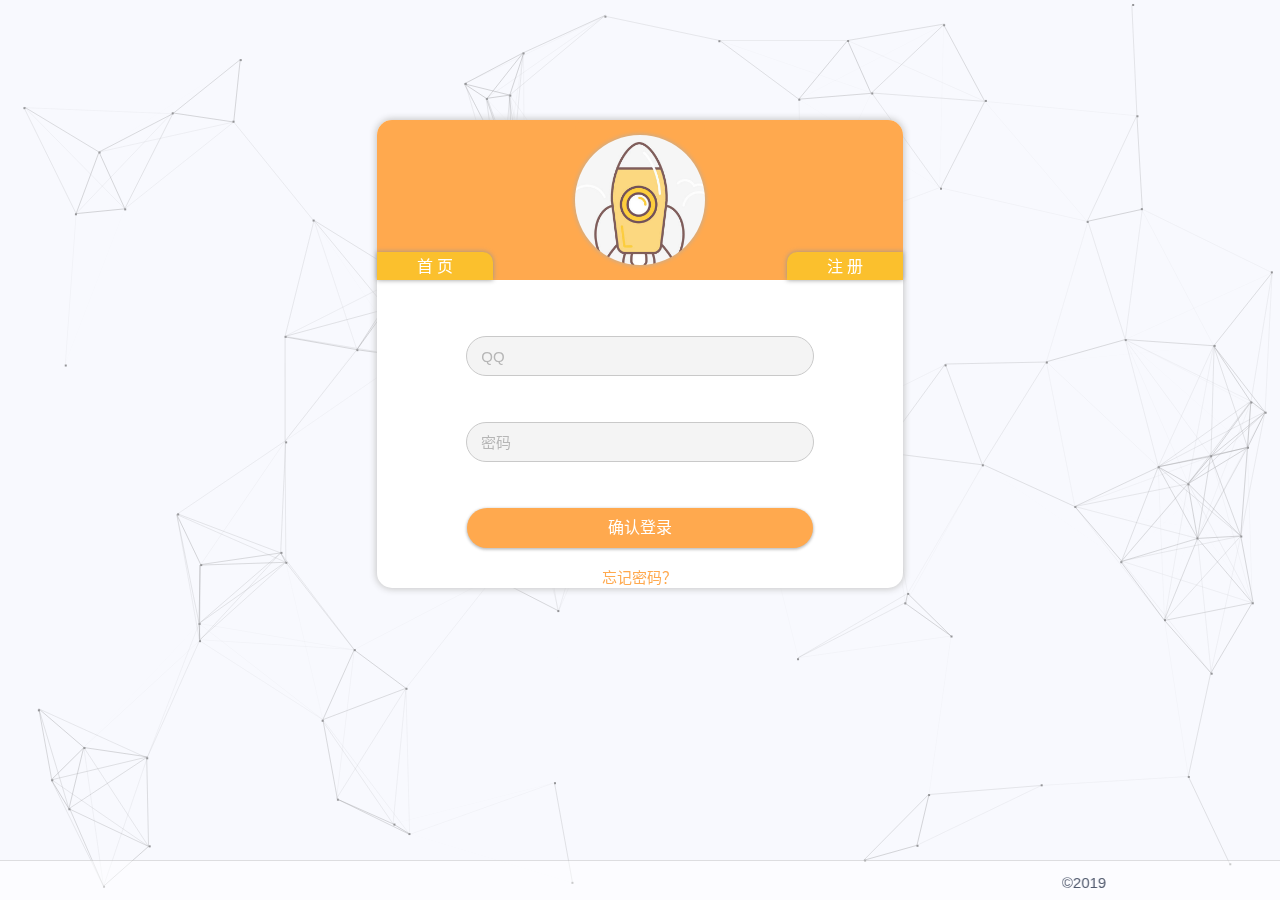
==== resources/html/Login.html @ 6700498d "1.0" ====
<!DOCTYPE html>
<html lang="zh-cn">
<head>
    <meta charset="UTF-8">
    <meta content="IE=edge" http-equiv="X-UA-Compatible">
    <meta content="initial-scale=1.0, maximum-scale=1.0, user-scalable=no, width=device-width" qq="viewport">
    <title>CoCo--登陆</title>
    <!-- css -->
    <link href="../css/base.min.css" rel="stylesheet">
    <link href="../css/project.min.css" rel="stylesheet">
    <link href="../css/auth.css" rel="stylesheet">
    <link href="../css/Material_Icons.css" rel="stylesheet">
</head>
<body class="page-brand">
<div class="authpage">
    <div class="container">
        <form action="javascript:void(0);" method="POST">
            <div class="auth-main auth-row auth-col-one">
                <div class="auth-top auth-row"><a class="boardtop-left" href="../html/index.html">
                    <div>首 页</div>
                </a>
                    <div class="auth-logo"><img src="../images/ic_login.jpg" alt=""></div>
                    <a href="../html/register.html" class="boardtop-right">
                        <div>注 册</div>
                    </a></div>
                <div class="auth-row">
                    <div class="form-group-label auth-row row-login">
                        <label class="floating-label" for="qq">QQ</label>
                        <input class="form-control maxwidth-auth" id="qq" type="text" qq="qq"
                               oninput="value=value.replace(/[^\d]/g,'')">
                    </div>
                </div>
                <div class="auth-row">
                    <div class="form-group-label auth-row row-login">
                        <label class="floating-label" for="passwd">密码</label>
                        <input class="form-control maxwidth-auth" id="passwd" type="password" qq="Password">
                    </div>
                </div>
                <div class="btn-auth auth-row">
                    <button id="login" type="submit" class="btn btn-block btn-brand waves-attach waves-light">确认登录
                    </button>
                </div>
                <div class="auth-help auth-row"><a href="../html/forgetPassword.html">忘记密码？</a></div>
            </div>
        </form>
    </div>
</div>
<div aria-hidden="true" class="modal modal-va-middle fade" id="result" role="dialog" tabindex="-1">
    <div class="modal-dialog modal-xs">
        <div class="modal-content">
            <div class="modal-inner">
                <p class="h5 margin-top-sm text-black-hint" id="msg"></p>
            </div>
            <div class="modal-footer">
                <p class="text-right">
                    <button class="btn btn-flat btn-brand-accent waves-attach" data-dismiss="modal" type="button"
                            id="result_ok">知道了
                    </button>
                </p>
            </div>
        </div>
    </div>
</div>
<footer class="ui-footer">
    <div class="container">
        <marquee>
            &copy;2019 CoCo
        </marquee>
    </div>
</footer>
<canvas id="c_n1"></canvas>
<!-- js -->
<script src="../js/jquery.min.js" type="text/javascript"></script>
<script src="../js/gt.js" type="text/javascript"></script>
<script src="../js/base.min.js" type="text/javascript"></script>
<script src="../js/project.min.js" type="text/javascript"></script>
<script src="../js/canvas-nest.js" type="text/javascript"></script>
<script src="../js/md5.js" type="text/javascript"></script>
<script src="../js/qrcode.min.js" type="text/javascript"></script>
</body>
</html>
<script>
    $(document).ready(function () {
        function login() {

            document.getElementById("login").disabled = true;

            var qq = document.getElementById("qq").value;
            var passwd = document.getElementById("passwd").value;

            if (qq.length === 0) {
                $("#result").modal();
                $("#msg").html("！！！请输入QQ号！！！");
            } else if (qq.length < 5 || qq.length > 11) {
                $("#result").modal();
                $("#msg").html("！！！QQ号长度出错，请检查并重新输入！！！");
            } else {
                if (passwd.length === 0) {
                    $("#result").modal();
                    $("#msg").html("！！！请输入密码！！！");
                } else if (passwd.length < 8 || passwd.length > 16) {
                    $("#result").modal();
                    $("#msg").html("！！！密码长度出错，请检查并重新输入！！！");
                } else {
                    //将密码转换为MD5值
                    var hash = hex_md5(passwd);
                    var json = {
                        "qq": qq,
                        "password": hash
                    };
                    $.ajax({
                        type: "POST",
                        url: "http://127.0.0.1:8080/login",
                        data: JSON.stringify(json),
                        dataType: "json",
                        contentType: 'application/json',
                        success: function (data) {
                            //QQ号密码都正确时loginInfo的值为true
                            if (data.code === 200) {
                                $("#result").modal();
                                $("#msg").html("登陆成功");
                                window.setTimeout(function () {
                                    window.location = "../html/index.html"
                                }, 1200);
//                                 //type为g时，用户类型为管理员
//                                 if (data.type === "g") {
//                                     window.setTimeout("location.href='./userCenter.html'", 1200);
//                                 }
// //								//type为j时，用户类型为经理
//                                 else if (data.type === "j") {
//                                     window.setTimeout("location.href='./userCenter.html'", 1200);
//                                 }
// //								//否则用户类型("u")为普通用户
//                                 else {
//                                     window.setTimeout("location.href='../index.html'", 1200);
//                                 }

                            } else {
                                $("#result").modal();
                                $("#msg").html(data.msg);
                                document.getElementById("login").disabled = false;
                            }
                        },
                        error: function () {
                            alert("error");
                        }
                    });
                }
            }
            document.getElementById("login").disabled = false;
        }

        $("#login").click(function () {
            login();
        });

        $('div.modal').on('shown.bs.modal', function () {
            $("div.gt_slider_knob").hide();
        });

        $('div.modal').on('hidden.bs.modal', function () {
            $("div.gt_slider_knob").show();
        });
    })
</script>
---- resources/css/project.min.css ----
/* å¡ç‰‡å¼å•†åº—æ ·å¼ */

.ui-switch {
	display: flex;
	flex-direction: row-reverse;
}
.ui-switch.node-switch {
	position: absolute;
	right: 2.5em;
	top: 1.5em;
	z-index: 1;
}

.switch-btn {
	width: 50%;
	box-sizing: border-box;
}

.ui-switch a {
	color: #000;
	display: inline-block;
	padding: 0 10px;
}

.ui-switch div.switch-btn:first-of-type a {
	border-radius: 0 15px 15px 0;
}
.ui-switch div.switch-btn:first-of-type a:hover {
	border-radius: 0 5px 5px 0;
	transition-duration: 0.4s;	
}

.ui-switch div.switch-btn:last-of-type a {
	border-radius: 15px 0 0 15px;
}
.ui-switch div.switch-btn:last-of-type a:hover {
	border-radius: 5px 0 0 5px;
	transition-duration: 0.4s;	
}

.ui-switch a:hover {
	color: white;
	background: gray;
}

.ui-switch a i {
	position: relative;
	top: 3px;
}

.ui-switch .card,.ui-switch .card-inner {
	margin: 0;
}

.shop-flex,.label-flex,.shop-drop {
	display: flex;
	justify-content: space-between;
	flex-wrap: wrap;
	opacity: 1;
}

.shop-flex .shop-price::before {
    content: 'Â¥';
    font-size: 1.5rem;
    position: relative;
    bottom: .4rem;
    right: .1rem;
}

.shop-table,.shop-flex {
	opacity: 1;
	display: none;
	/* display:flex;åŽŸæœ¬çš„displayæ–¹å¼ */
	/* display:flex; */
}

.shop-table {
    margin-top: 14px;
    position: relative;
}
.shop-table .card {
    width: 100%;
    margin: 10px 0 0 0;
    padding: 14px 1em;
    border-radius: 10px 10px 0 0;
    cursor: pointer;
    grid-area: main;
}
.shop-table .shop-btn {
    width: 100%;
    margin-top: 0;
    margin-bottom: 0;
    border-radius: 0 0 10px 10px;
    padding: 8px 2em;
    grid-area: button;
}

.shop-drop {
    grid-area: drop;
    background: white;
    box-shadow: 0 0px 0 #e5e5e5, 0 2px 5px rgba(0,0,0,.12), 0 2px 4px rgba(0,0,0,.05);
}

.shop-table .shop-name {
    padding: 0;
    margin: 0;
    font-size: 18px;
    color: #3b5473;
}
.shop-table,.shop-table .card {
    flex-wrap: wrap;
    justify-content: space-between;
}
.shop-table .card-tag {
    margin-right: 8px;
}

.shop-table .card>div {
    display: flex;
    flex-wrap: wrap;
    flex-basis: 80%;
    align-items: center;
}
.shop-table .card>div:last-of-type {
    flex-basis: 10%;
}

.shop-table span {
    font-size: 18px;
    margin: 2px 8px 0 8px;
}

.shop-gridarea {
    display: grid;
    width: 100%;
    position: relative;
    transition: .3s all;
    grid-template-columns: 100%;
    grid-template-rows: auto auto auto;
    grid-template-areas: 
    "main"
    "drop"
    "button"
}
.shop-drop .card-tag {
    flex-basis: 49%;
    margin: 3px 0 3px 0;
    text-align: center;
}
.shop-flex .card {
	width: 24%;
	text-align: center;
	min-height: 380px;
}
.shop-flex .card-main {
    position: relative;
    padding-top: 1.3em;
    display: flex;
    flex-wrap: wrap;
    justify-content: center;
}
.shop-flex .card-main>div {
    flex-basis: 100%;
}

.shop-name,.shop-price {
    padding: .4em 0;
}
.shop-price {
	color: #3b5473;
	font-size: 2.75rem;
}
.shop-price code {
	font-size: 24px;
	background: none;
	font-style: italic;
	color: #ffa100;
}
 
.shop-content>div {
    margin-top: .6em;
    flex-basis: 49%;
}

.shop-table .card i {
    transform: rotate(0deg);
}
.shop-table .card i.arrow-rotate {
    transform: rotate(180deg);
}

.shop-content {
	margin-top: 2em;
    font-size: 13px;
    flex-wrap: wrap;
    align-items: baseline;
}
.shop-content-left {
    text-align: left;
    padding-left: 3.5em;
    color: #3b5473;
    font-size: 1rem;
}
.shop-content-right {
    text-align: center;
    font-size: 1.25rem;
    color: #95aac9;
}
.shop-content span {
    font-size: .8rem;
    color: #3b5473;
    margin-left: .2rem;
}

.shop-cube {
    margin-top: 2em;
}
.shop-name,.shop-tat {
	margin-top: .3em;
    font-size: 1.2rem;
    color: #95aac9;
    font-weight: bolder;
}
.shop-tat {
    margin: 0;
}
.shop-tat span:first-of-type:after {
    content: ' G';
}
.shop-tat span:last-of-type:after {
    content: ' å¤©';
}
.shop-tat span:after {
    font-size: .85rem;
}
.shop-cube,.shop-content {
    display: flex;
    justify-content: space-around;
}
.shop-cube>div{
    flex-basis: 33.333333333%;
}
.cube-title {
    color: #95aac9;
    font-size: .5rem;
}
.cube-detail {
    font-size: 1.25rem;
}
.cube-detail span {
    font-size: .75rem;
}

.shop-content-extra {
    margin-top: 1.5em;
    font-size: 1.1rem;
}
.shop-content-extra>div {
    margin-top: .4em;
    letter-spacing: 2px;
    position: relative;
    right: .3em;
    min-height: 20px;
}

.shop-btn {
	margin-top: 3em;
	padding: 10px 2em;
	flex-basis: 70%;
    margin-bottom: 2.5em;
    align-self: flex-end;
}

.flex-fix3,.flex-fix4 {
    width: 24%;
}

.page-course img {
	max-width: 60%;
}

@media screen and (max-width: 1600px) {
	.shop-flex .card,.flex-fix3 {
		width: 32%;
	}
	.flex-fix4 {
		display: none;
	}
}

@media screen and (max-width: 1440px) {
	.shop-flex .card {
		width: 48%;
	}
	.page-course img {
		max-width: 80%;
	}
}

@media screen and (max-width: 715px) {
	.shop-flex .card {
		width: 100%;
	}
	.page-course img {
		max-width: 100%;
	}
}

@media screen and (max-width:400px) {
	.nodemain {
		max-width: 240px;
    }
    .shop-table .card-tag,.shop-table span {
        flex-basis: 40%;
        text-align: center;
        margin: 5px 8px 0 0; 
    }
    .shop-table .shop-name {
        flex-basis: 100%;
    }
    .shop-drop .card-tag {
    flex-basis: 49%;
    margin: 5px 0;
    }
    .shop-content-left {
        padding-left: 2.5em;
    }
    .shop-content span {
        margin-left: 0;
    }
}

/* é¢æ¿åŽŸæ ·å¼ */
.ui-card-wrap:after,.ui-picker-lib:after {
    clear: both
}
.menu-content .nav ul .a, .menu-content .nav ul a {
    transition: .3s all;
}

body {
    padding-bottom: 69px
}

.ui-content-header {
    background-position: 50% 50%;
    background-repeat: no-repeat;
    background-size: cover;
    margin-bottom: -58px;
    padding-top: 68px;
    padding-bottom: 58px
}

.page-brand .ui-content-header {
    background-image: url(./images/bg/brand.jpg)
}

.ui-footer {
    background-color: rgba(255, 255, 255, 0.5);
    border-top: 1px solid rgba(0, 0, 0, .12);
    text-align: center;
    padding-top: 12px;
    padding-bottom: 12px;
    position: absolute;
    bottom: 0;
    height: 40px;
    right: 0;
    left: 0
}

.ui-header .dropdown.open .dropdown-toggle {
    background-color: transparent
}

.ui-picker-divider {
    background-color: #dadada;
    -webkit-box-flex: 0;
    -webkit-flex: 0 0 auto;
    -ms-flex: 0 0 auto;
    flex: 0 0 auto;
    position: relative;
    width: 1px;
    z-index: 1
}

.ui-picker-draggable-count {
    position: absolute;
    top: -16px;
    right: -16px
}

.ui-picker-draggable-handler {
    cursor: crosshair;
    cursor: -webkit-grab;
    position: relative
}

.ui-picker-selected .ui-picker-draggable-handler {
    z-index: 2
}

.ui-picker-selected .ui-picker-draggable-handler:active {
    cursor: -webkit-grabbing
}

.ui-picker-selected .ui-picker-draggable-handler strong {
    display: none
}

.ui-picker-selected .ui-picker-draggable-handler .icon {
    display: inline-block
}

.ui-picker-draggable-handler strong {
    display: inline
}

.ui-picker-draggable-handler .icon {
    display: none
}

.ui-picker-info,.ui-picker-nav {
    background-color: #fff;
    -webkit-box-flex: 0;
    -webkit-flex: 0 0 auto;
    -ms-flex: 0 0 auto;
    flex: 0 0 auto;
    overflow: hidden;
    position: relative;
    -webkit-transition: width .3s cubic-bezier(.4, 0, .2, 1);
    transition: width .3s cubic-bezier(.4, 0, .2, 1);
    width: 0
}

.ui-picker-info-active {
    width: 400px
}

.ui-picker-info-detail {
    padding-right: 16px;
    padding-left: 16px
}

.ui-picker-info-null:after {
    background-color: #f5f5f5;
    content: "Select an item to view its details.";
    display: block;
    font-size: 20px;
    font-weight: 300;
    height: 100%;
    line-height: 28px;
    padding: 58px 16px;
    position: absolute;
    top: 0;
    left: 0;
    text-align: center;
    width: 100%;
    z-index: 1
}

.ui-picker-inner {
    overflow-x: hidden;
    overflow-y: auto;
    position: absolute;
    top: 0;
    right: 0;
    bottom: 0;
    left: 0
}

.ui-picker-item {
    position: relative;
    -webkit-transition: opacity .3s cubic-bezier(.4, 0, .2, 1);
    transition: opacity .3s cubic-bezier(.4, 0, .2, 1)
}

.ui-picker-lib.ui-picker-dragging .ui-picker-item.ui-picker-draggable {
    opacity: .69
}

.ui-picker-lib {
    min-height: calc(100vh - 56px)
}

.ui-picker-lib:after,.ui-picker-lib:before {
    content: "";
    display: table;
    line-height: 0
}

.ui-picker-main {
    -webkit-box-flex: 1;
    -webkit-flex: 1 1 auto;
    -ms-flex: 1 1 auto;
    flex: 1 1 auto;
    position: relative
}

.ui-picker-map-wrap {
    height: 225px;
    width: 400px
}

.ui-picker-nav {
    width: 240px
}

.ui-picker-page {
    height: 100vh;
    min-width: 992px;
    padding-top: 56px;
    padding-bottom: 0
}

.ui-picker-selectable-handler {
    display: block;
    height: 100%;
    position: absolute;
    top: 0;
    left: 0;
    width: 100%;
    z-index: 1
}

.ui-picker-wrap {
    display: -webkit-box;
    display: -webkit-flex;
    display: -ms-flexbox;
    display: flex;
    -webkit-box-orient: horizontal;
    -webkit-box-direction: normal;
    -webkit-flex-direction: row;
    -ms-flex-direction: row;
    flex-direction: row;
    height: 100%;
    overflow: hidden;
    width: 100%
}

.ui-draggable-helper {
    width: 208px !important
}

.ui-droppable-helper {
    background-color: rgba(255, 64, 129, .09) !important;
    border-color: #ff4081 !important
}

.ui-selectable-helper {
    background-color: rgba(0, 0, 0, .12);
    border: 1px solid #dadada;
    box-shadow: 0 0 10px rgba(0, 0, 0, .1);
    position: absolute;
    z-index: 100
}

.ui-card-pre {
    -webkit-box-align: center;
    -webkit-align-items: center;
    -ms-flex-align: center;
    align-items: center;
    display: -webkit-box;
    display: -webkit-flex;
    display: -ms-flexbox;
    display: flex
}



.ui-card-wrap {
    margin-top: 24px;
    margin-bottom: -24px
}

.ui-card-wrap:after,.ui-card-wrap:before {
    content: "";
    display: table;
    line-height: 0
}

.ui-card-wrap .card {
    margin-top: 0
}

.ui-tab {
    margin-top: 10px
}

button[data-toggle=dropdown] {
    text-align: left;
}
.form-group-label.control-highlight-custom .floating-label {
    -webkit-transform: scale(.85714,.85714) translateY(-30px);
    transform: scale(.85714,.85714) translateY(-30px)
}

.dropdown {
    z-index: unset;
}
.dropdown.open .dropdown-menu {
    z-index: 2;
}
.dropdown-menu {
    max-height: 45vh;
    overflow-y: auto;
}
ul.dropdown-menu {
    top: 110%;
    border-radius: 5px;
}
.dropdown-menu .a, .dropdown-menu a {
    text-decoration: none;
    padding: 7px 1em;
    font-size: 14px;
    text-overflow: unset;
    white-space: normal;
    transition: .3s all;
}
.dropdown-menu a:hover {
    transition: .3s all;
}
.form-control, .picker__select--month, .picker__select--year {
    min-height: 36px;
}
.dropdown-menu.dropdown-menu-right {
    min-width: 130px;
}

.waves-attach.waves-circle.waves-light.waves-effect .waves-wrap {
    border-radius: 10px;
}

.btn:active,.fbtn:active {
    transform: translate(3px,3px);
}
.shop-table .btn.shop-btn:active {
    transform: scale3d(1.05,1.05,1.05);
}

.modal-inner p {
    word-break: break-word;
}

.form-control-guide {
    margin: .3em 0 0 0;
    font-size: 12px;
    color: #399AF2;
}
.form-control-guide i {
    font-size: 18px;
    position: relative;
    top: .25em;
    margin-right: .2em;
}

/* å¡ç‰‡èŠ‚ç‚¹ */

.nodelist {
	position: relative;
}

/* .card-row {
    display: flex;
    justify-content: space-between;
	flex-wrap: wrap;
	position: relative;
} */
.card-row,.node-cardgroup {
	display: grid;
	grid-template-columns: 100%;
	justify-content: space-between;
	position: relative;
	opacity: 1;
}
.node-cardgroup {
    display: none;
}
.card-row,.node-table,.node-fade,.shop-flex,.shop-table,.node-cardgroup {
	transition-duration: .2s;
	transition-property: all;
}

.card.node-table {
    min-height: 75px;
}

.node-table .avatar.avatar-sm span {
    top: .4rem;
    position: relative;
    font-size: 20px;
    color: white;
}
.node-table .avatar.avatar-sm.nodeonline span {
    top: .25rem;
}
.node-table .avatar.avatar-sm.nodeoffline span {
    left: .05rem
}

.node-card {
    position: relative;
    left: 0;
    top: 0;
    background: white;
    /* width: 430px; */
    height: 120px;
    border-radius: 10px;
	box-shadow: 2px 2px 7px 1px rgb(189, 189, 189);
	margin-top: 1em;
	transition-duration: .1s;
	transition-property: all;
	justify-content: space-between;
	padding: 0 1em;
	cursor: pointer;
}
.node-table {
	opacity: 1;
	display: none;
	/* display:flex; */
}
.node-card:hover {
    transition-duration: .1s;
    transition-property: all;
    left: -3px;
	top: -3px;
	box-shadow: 3px 3px 7px 3px rgb(189, 189, 189);
}
/* è¿½åŠ ä¼¸ç¼© */
.card-row.collapse.in {
    display: grid;
}
.collapse.card-row {
    display: none;
}
/* */
.node-fade {
	opacity: 0;
}
.nodetitle {
	/* flex-basis: 100%; */
	grid-column-end: 2;
	grid-column-start: 1;
}

.flag img {
    width: 35px;
}

.node-flex {
    display: flex;
}

.nodemain>div {
    margin-top: 13px;
}

.nodeonline {
    background: #4fd69c;
}

.nodeoffline {
	background: #ea4c4c;
}

.nodeunset {
	background: #666;
}

.nodestatus>div {
    padding: 1em;
    width: 60px;
    height: 60px;
    border-radius: 50%;
    position: relative;
    top: .8em;
}

.nodehead>div,.nodemiddle>div,.nodeinfo>div {
    margin-right: 9px;
}

.nodeinfo i {
	font-size: 22px;
}

.nodestatus i {
    position: relative;
    font-size: 35px;
    bottom: 3px;
    right: 2.5px;
    color: white;
}

.nodeunset i {
	bottom: 0;
}
.nodeoffline i {
	bottom: 1.5px;
	right: 1px;
}

.nodemiddle {
    align-items: flex-end;
}

.nodetype {
    font-size: 12px;
    color: rgb(190, 190, 190);
    font-weight: bold;
}

.nodehead {
	height: 23.5px;
}

.nodename {
	font-size: 16px;
}


div.nodetitle:first-of-type>a {
	margin-top: 0;
}
.nodetitle>a {
    left: 0;
    top: 0;
    position: relative;
    background: white;
    width: 210px;
    height: 50px;
    border-radius: 30px 10px 10px 10px;
	box-shadow: 2px 2px 7px 1px rgb(189, 189, 189);
	margin-top: 2em;
    text-align: center;
    display: inline-block;
}
.nodetitle>a,.nodetitle a i,.arrow-rotate,.shop-table .card i {
    transition: .3s all;
}

.nodetitle a span {
	font-size: 20px;
	position: relative;
    top: .75em;
    color: black;
    right: .4em;
}
.nodetitle a i {
    position: absolute;
    top: .6em;
    right: .5em;
    color: black;
    transform: rotate(0deg);
}
.nodetitle>a.collapsed,.nodetitle>.collapsed .waves-wrap {
    border-radius: 10px;
}
.nodetitle .waves-wrap {
    border-radius: 30px 10px 10px 10px;
}
.nodetitle>a {
    text-decoration: none;
}
.nodetitle a i.arrow-rotate {
    transform: rotate(180deg);
}

.onlinemember,.nodetraffic,.nodecheck,.nodehead,.nodeband {
    align-items: center;
}

.nodetraffic span,.nodecheck span,.nodeband span {
    margin-left: 5px;
	font-size: 14px;
	color: #646464;
}
.onlinemember span {
	font-size: 15px;
	font-weight: bold;
	margin-left: 5px;
}

.node-tip {
	max-width: 350px;
	padding: 20px;
	border-radius: 20px;
	box-shadow: 0 0 7px 0 gray;
}
.node-tip.cust-modelin {
    transform: translate3d(0,14rem,0);
}
.nodetip-table {
	flex-wrap: wrap;
}
.nodetip-table>.card-main {
    flex-basis: 100%;
}
.nodeload {
	display: flex;
	justify-content: space-between;
	align-items: center;
}
.tiptitle {
	margin: 10px 0 10px 0;
}
.tiptitle a {
	font-size: 18px;
	display: block;
	margin-bottom: .5em
}
.tipmiddle {
	margin-bottom: 10px
}

.tiphidden {
	position: fixed;
	background: gray;
	opacity: .3;
	width: 0;
	height: 0;
	z-index: 2;
}

/* indexé¡¶éƒ¨4æ  */

.user-info {
    flex-wrap: wrap;
}
.infocolor-red {
    background: #fb6340;
}
.infocolor-green {
    background: #88de5e;
}
.infocolor-yellow {
    background: #ffd600;
}
.infocolor-blue {
    background: #11cdef;
}
.user-info-main {
    flex-basis: 100%;
    display: flex;
    justify-content: space-between;
    padding: 0 1.3em;
}
.user-info-bottom {
    flex-basis: 100%;
}
.user-info .nodename {
    font-size: 13px;
    text-transform: uppercase;
    color: #8898aa; 
    font-weight: 600;
}
.user-info .nodemiddle {
    margin-top: 6px;
}
.user-info .nodetype {
    font-size: 1.25rem;
    color: #525252;
}
.user-info .nodestatus>div {
    width: 54px;
    height: 54px;
}
.user-info .nodestatus i {
    font-size: 30px;
}
.user-info .nodeinfo {
    margin-bottom: 2px;
    padding: 5px 1.3em;
    border-top: 1px solid #d2d2d2;
    margin-top: 1.5rem;
    justify-content: space-between;
}
.user-info .nodeinfo span {
    display: block;
    text-decoration: none;
    font-size: 14px;
    color: #525252;
    padding: 1px 0;
}
.user-info .nodeinfo i {
    font-size: 18px;
    position: relative;
    top: 1px;
}
/* ä»¿iviewæ ‡ç­¾ */
a.card-tag,.card-tag {
    font-size: 12px;
    text-decoration: none;
    padding: 1px 6px 0;
    border-radius: 3px;
    border: 1px solid;
    height: 23px;
}
.card-tag:hover {
    opacity: .85;
}
a.tag-orange,.tag-orange {
    background: #fff2e8;
    color: #fa541c;
    border-color: #ffd591;
}
a.tag-green,.tag-green {
    background: #f6ffed;
    color: #52c41a;
    border-color: #b7eb8f;
}
a.tag-black,.tag-black {
    background: #f7f7f7;
    color: #515a6e;
    border-color: #a6a7a9;
}
a.tag-gold,.tag-gold {
    background: #fffbe6;
    color: #faad14;
    border-color: #ffe58f;
}
a.tag-red,.tag-red {
    background: #fff1f0;
    color: #f5222d;
    border-color: #ffa39e;
}
a.tag-blue,.tag-blue {
    background: #e6f7ff;
    color: #1890ff;
    border-color: #91d5ff;
}
a.tag-geekblue,.tag-geekblue {
    background: #f0f5ff;
    color: #2f54eb;
    border-color: #adc6ff;
}
a.tag-cyan,.tag-cyan {
    background: #e6fffb;
    color: #13c2c2;
    border-color: #87e8de;
}
a.tag-purple,.tag-purple {
    background: #f9f0ff;
    color: #722ed1;
    border-color: #d3adf7;
}
a.tag-volcano,.tag-volcano {
    background: #fff2e8;
    color: #fa541c;
    border-color: #ffbb96;
}
a.tag-lime,.tag-lime {
    background: #fcffe6;
    color: #a0d911;
    border-color: #eaff8f;
}
a.tag-magenta,.tag-magenta {
    background: #fff0f6;
    color: #eb2f96;
    border-color: #ffadd2;
}

.form-group-label {
    margin-bottom: 16px;
}

/* å¼¹å‡ºå±‚æ’ä»¶ */
.cust-mask {
    background: black;
    opacity: 0;
    z-index: 5;
    width: 100vw;
    height: 100vh;
    position: fixed;
    top: 0;
    left: 0;
    transition: .3s all;
}
.cust-model {
    display: none;
    position: fixed;
    top: -10em;
    left: 0;
    right: 0;
    margin-left: auto;
    margin-right: auto;
    opacity: 0;
    transition: .3s all;
    background: white;
    z-index: 6;
}
.cust-maskfade {
    opacity: 0.4;
}
.cust-modelin {
    opacity: 1;
    transform: translate3d(0,2em,0);
}
.fade-delay {
    transition-delay: .3s
}
/* ä¸‹æ‹‰èœå•æ’ä»¶ */

.dropdown-area {
    height: 0;
    opacity: 0;
    transform: scale3d(1,0,1);
    padding: 0 1.5em;
    transition: .3s all;
    transform-origin: top;
    -webkit-backface-visibility: hidden;
    -moz-backface-visibility: hidden;
    -ms-backface-visibility: hidden;
    backface-visibility: hidden;
}
.dropdown-area.dropdown-active {
    transform: scale3d(1,1,1);
    opacity: 1;
    padding: 1.5em 1.5em;
}


@media screen and (max-width:320px) {
	.card-heading {
		font-size: 18px;
    }
    .nodemain {
		max-width: 200px;
    }
    .nodetitle>a {
        width: 160px;
    }
    .nodetitle a span {
        font-size: 16px;
        top: 1em;
    }
    .nodetitle a i {
        font-size: 22px;
        top: .7em;
    }
    .nodename {
        font-size: 14px;
        line-height: 1.1em;
    }
    .nodetraffic span, .nodecheck span, .nodeband span {
        font-size: 13px;
        margin-right: 3px;
    }
    .card-inner {
        margin: 24px 13px;
    }
    .card-table>.table-responsive {
        margin-left: -13px;
        margin-right: -13px;
    }
}

@media only screen and (min-width:480px) {
    .shop-table .card {
        flex-basis: 80%;
        border-radius: 10px 0 0 10px;
    }
    .shop-table .shop-btn {
        border-radius: 0 30px 30px 0;
        flex-basis: 20%;
        margin-top: 10px;
        padding: 16px 2em 16px 1.5em;
    }
    .shop-table .shop-btn:hover {
        border-radius: 0 10px 10px 0;
    }
    .shop-table .card>div:last-of-type {
        flex-basis: 2%;
    }
   
    .shop-gridarea {
        width: 100%;
        grid-template-columns: 80% 20%;
        grid-template-rows: auto auto;
        grid-template-areas: 
        "main button"
        "drop block"
    }
    .shop-drop {
        border-radius: 10px;
        box-shadow: 0 0px 0 #e5e5e5, 0 0 15px rgba(0,0,0,.12), 0 2px 4px rgba(0,0,0,.05);
    }
    .shop-drop .card-tag {
        font-size: 16px;
        height: 26px;
        padding: 3px 6px 0;
    }
    .node-tip.cust-modelin {
        transform: translate3d(0,15rem,0);
    }
    .dropdown-area.dropdown-active {
        margin: .5em 0 1.5em 0;
    }
    .dropdown-area {
        transition: .3s all;
    }
}

@media only screen and (min-width:768px) {
    .ui-card-pre {
        min-height: 189px
    }

    .ui-card-pre-media {
        min-height: 353px
    }
    .card-row {
		grid-template-columns: 49% 49%;
	}
	.nodetitle {
		grid-column-end: 3;
		grid-column-start: 1;
    }
}

@media only screen and (min-width:992px) {
    .ui-card-pre-media {
        min-height: 394px
    }
    .auth-main .form-group-label.control-focus .floating-label,.auth-main .form-group-label.control-highlight .floating-label,.form-group-label.control-highlight-custom .floating-label {
		-webkit-transform: scale(.85714,.85714) translateY(-34px);
	    transform: scale(.85714,.85714) translateY(-34px)
	}
}

@media only screen and (min-width:1440px) {
    .ui-card-pre-media {
        min-height: 389px
    }
    .card-row {
		grid-template-columns: 32% 32% 32%;
	}
	.nodetitle {
		grid-column-end: 4;
		grid-column-start: 1;
    }
    .shop-gridarea {
        width: 100%;
        grid-template-columns: 87% 13%;
    }
}
---- resources/css/auth.css ----
.authpage {
	margin: 60px 0;
	position: relative;
}

.authpage .tab-nav li {
	width: 50%;
}

.authpage a{
    text-decoration: none;
}
 
.rowtocol,.auth-main .form-group-label,.auth-top,.auth-bottom,.auth-row,.authpage .tab-nav {
	flex-basis: 100%;
}

.auth-row,.authpage .card-main {
	display: flex;
	flex-wrap: wrap;
	justify-content: center;
}

.auth-main {
	background: white;
	border-radius: 15px;
	box-shadow: 0 0 7px 1px #c5c5c5;
}

.auth-main .form-group-label,.auth-top,.auth-bottom {
	margin-bottom: 0;
}
.auth-main .form-group-label {
	margin-left: 2em;
	margin-right: 2em;
}
.auth-tg {
	position: fixed;
	z-index: 10;
	max-width: 94%;
}
.auth-tg.cust-modelin {
	transform: translate3d(0,10rem,0);
}
.auth-tg,.tip-fade {
	transition-property: all;
	transition-duration: .5s;
}
.tg-down {
	top: 2em;
}
.tip-fade {
	opacity: 0;
}
.tiphidden {
	top: 0;
	left: 0;
}

.auth-bottom {
	margin-top: 20px;
	background: #7ea8bd;
	border-radius: 50% 50% 15px 15px;
}
.tgauth {
	margin: 7px auto 8px auto;
	display: flex;
	position: relative;
	justify-content: center;
}
.tgauth span {
	position: relative;
	color: white;
	top: 15px;
	margin-right: 6px;
	text-shadow: 1px 1px 1px #333333;
	font-size: 13px;
}
.tgauth span:last-of-type {
	margin-right: 0;
	margin-left: 6px;
}
.tgauth p {
	margin: 6px 0 12px;
}

.auth-bottom .btn {
	border-radius: 50%;
	padding: 10px;
	color: white;
	background: #FFA94E;
}
.auth-bottom .btn i {
	position: relative;
	right: 1px;
	top: 2px;
}
.auth-top {
	justify-content: space-between;
	align-items: flex-end;
	background: #FFA94E;
	border-radius: 15px 15px 0 0;
}

a.boardtop-right {
	color: white;
	background: #FBC02D;
	padding: 3px 1.5em 2px 1.5em;
	border-radius: 10px 0 0 0px;
	box-shadow: 0 0 5px 0px #969696;
	position: relative;
	text-align: center;
}
a.boardtop-right:hover {
	transition: .4s all;
	text-decoration: none;
}

a.boardtop-left {
	color: white;
	background: #FBC02D;
	padding: 3px 1.5em 2px 1.5em;
	border-radius: 0 10px 0 0;
	box-shadow: 0 0 5px 0px #969696;
	position: relative;
}
a.boardtop-left:hover {
	text-decoration: none;
}

.backtohome div {
	display: inline-block;
}
.backtohome i {
	font-size: 40px;
	position: relative;
}
.labelgeetest {
	justify-content: center;
}

.auth-top a div:last-of-type {
	font-size: 13px;
}

.auth-help,.auth-help-table,.btn-auth,.tgauth,div#embed-captcha {
	flex-basis: 100%;
}

.auth-help {
	justify-content: center;
	margin-top: 10px;
}
.auth-help-table {
	justify-content: space-around;
}
.auth-help-table.auth-reset {
	justify-content: center;
}

.btn-auth {
	margin-left: 2em;
	margin-right: 2em;
	margin-top: 36px;
	justify-content: center;
}
.btn-auth button {
	background: #54aff9;
}
.auth-logo {
	background: #FFA94E;
	border-radius: 10px 10px 0 0;
}
.auth-logo img {
	max-width: 100px;
	border-radius: 50%;
	margin: 1em 0 1em 0;
	box-shadow: 0 0 5px 0 #afafaf;
	user-select: none;
}

.auth-help-reg {
	position: absolute;
}

.auth-bottom p {
	color: white;
	font-size: 13px;
	padding: 0 50px;
	text-align: center;
	position: relative;
	top: 7px;
}
.auth-bottom .btn:hover {
	border-radius: 5px;
	transition: .4s all;
}
.auth-i-rotate {
	transition: 1s all;
	transform: rotate(1080deg);
	transform-origin: 50% 50%;
}

.auth-reg.auth-bottom {
	margin-top: 36px;
}

#telegram-qr img {
	max-width: 200px;
}

@media screen and (min-width:321px) {
	.auth-main {
		width: 300px;
		margin-left: auto;
		margin-right: auto;
	}
	.auth-tg {
		max-width: 390px;
		width: 90%;
	}
}

@media screen and (min-width:480px) {
	.auth-main {
		width: 390px;
	}
	.backtohome {
		margin-right: 22%;
	}
	.auth-main .form-group-label {
		margin-top: 40px;
	}
	#login {
        background-color: #FFA94E;
		margin-top: 5px;
	}
	.auth-tg.cust-modelin {
		transform: translate3d(0,15rem,0);
	}
}

@media screen and (min-width:768px) {
	.authpage {
		margin-top: 120px;
	}
	.auth-reg.authpage {
		margin-top: 80px;
	}
	
}

@media screen and (min-width:992px) {
	.auth-main {
		width: 85%;
	}
	.auth-col-one.auth-main {
		width: 56%;
	}
	.auth-reg.auth-bottom {
		margin-top: 60px;
	}
	
	.rowtocol {
		flex-basis: 48%;
		flex-wrap: wrap;
		display: flex;
	}
	.rowtocol .rowtocol {
		flex-basis: 50%;
	}
	
	.auth-help-table {
		flex-basis: 56%;
		justify-content: space-between;
		margin-bottom: 20px;
	}
	a.boardtop-right,a.boardtop-left,.backtohome a div:first-of-type {
		font-size: 20px;
	}
	a.boardtop-right {
		padding: 5px 2em 3px 2em;
	}
	a.boardtop-left {
		padding: 5px 2em 3px 2em;
	}
	.auth-top a div:last-of-type {
		font-size: 16px;
	}
	#login,#reset {
		flex-basis: 74%;
	}
	.auth-col-one.auth-main div#embed-captcha {
		flex-basis: 74%;
	}
	
	.auth-bottom .btn {
		padding: 10px;
	}
	.auth-bottom .btn i {
		font-size: 30px;
		left: .5px;
	}
	.tgauth span {
		font-size: 15px;
		top: 24px;
	}
	.auth-help {
		margin-top: 20px;
	}
	.auth-help-reg {
		left: 18px;
		width: 200px;
	}
	#login,#reset,.btn-reg {
		font-size: 16px;
		padding: 10px;
		margin-top: 10px;
	}
	#tos {
		height: 40px;
		margin-top: 13px;
	}
	.btn-reg {
		margin-top: 0;
	}
	.auth-row.row-login {
		flex-basis: 40%;
	}
	.auth-col-one.auth-main .auth-row.row-login {
        flex-basis: 66%;
	}
	.auth-main .form-group-label .form-control {
		height: 40px;
	}
	.auth-main .floating-label {
		font-size: 15px;
		top: 13px;
	}
	
	.auth-main .form-group-label {
		margin-top: 46px;
	}
	.auth-top {
		margin-bottom: 10px;
	}
	.auth-logo img {
		max-width: 130px;
	}
}

@media screen and (min-width:1440px) {
	.auth-main {
		width: 65%;
	}
	.auth-col-one.auth-main {
		width: 38%;
	}
	.auth-help-reg {
		left: 30px;
	}
}
#enterBtn {
    background-color: #FFA94E;
}





#reSendSecurityCode {
    background-color: #FFA94E;
}

#refreshBtn {
    background-color: #FFA94E;
}

#sendSecurityCode {
    background-color: #FFA94E;
}

#verifySecurityCodeAndNameBtn {
    background-color: #FFA94E;
}

#register {
    background-color: #FFA94E;
}

#verifySecurityCodeBtn {
	background-color: #FFA94E;
}
---- resources/css/Material_Icons.css ----
/* fallback */
@font-face {
  font-family: 'Material Icons';
  font-style: normal;
  font-weight: 400;
  src: url(https://gstatic.loli.net/s/materialicons/v47/flUhRq6tzZclQEJ-Vdg-IuiaDsNc.woff2) format('woff2');
}
/* cyrillic-ext */
@font-face {
  font-family: 'Roboto';
  font-style: italic;
  font-weight: 300;
  src: local('Roboto Light Italic'), local('Roboto-LightItalic'), url(https://gstatic.loli.net/s/roboto/v19/KFOjCnqEu92Fr1Mu51TjASc3CsTKlA.woff2) format('woff2');
  unicode-range: U+0460-052F, U+1C80-1C88, U+20B4, U+2DE0-2DFF, U+A640-A69F, U+FE2E-FE2F;
}
/* cyrillic */
@font-face {
  font-family: 'Roboto';
  font-style: italic;
  font-weight: 300;
  src: local('Roboto Light Italic'), local('Roboto-LightItalic'), url(https://gstatic.loli.net/s/roboto/v19/KFOjCnqEu92Fr1Mu51TjASc-CsTKlA.woff2) format('woff2');
  unicode-range: U+0400-045F, U+0490-0491, U+04B0-04B1, U+2116;
}
/* greek-ext */
@font-face {
  font-family: 'Roboto';
  font-style: italic;
  font-weight: 300;
  src: local('Roboto Light Italic'), local('Roboto-LightItalic'), url(https://gstatic.loli.net/s/roboto/v19/KFOjCnqEu92Fr1Mu51TjASc2CsTKlA.woff2) format('woff2');
  unicode-range: U+1F00-1FFF;
}
/* greek */
@font-face {
  font-family: 'Roboto';
  font-style: italic;
  font-weight: 300;
  src: local('Roboto Light Italic'), local('Roboto-LightItalic'), url(https://gstatic.loli.net/s/roboto/v19/KFOjCnqEu92Fr1Mu51TjASc5CsTKlA.woff2) format('woff2');
  unicode-range: U+0370-03FF;
}
/* vietnamese */
@font-face {
  font-family: 'Roboto';
  font-style: italic;
  font-weight: 300;
  src: local('Roboto Light Italic'), local('Roboto-LightItalic'), url(https://gstatic.loli.net/s/roboto/v19/KFOjCnqEu92Fr1Mu51TjASc1CsTKlA.woff2) format('woff2');
  unicode-range: U+0102-0103, U+0110-0111, U+1EA0-1EF9, U+20AB;
}
/* latin-ext */
@font-face {
  font-family: 'Roboto';
  font-style: italic;
  font-weight: 300;
  src: local('Roboto Light Italic'), local('Roboto-LightItalic'), url(https://gstatic.loli.net/s/roboto/v19/KFOjCnqEu92Fr1Mu51TjASc0CsTKlA.woff2) format('woff2');
  unicode-range: U+0100-024F, U+0259, U+1E00-1EFF, U+2020, U+20A0-20AB, U+20AD-20CF, U+2113, U+2C60-2C7F, U+A720-A7FF;
}
/* latin */
@font-face {
  font-family: 'Roboto';
  font-style: italic;
  font-weight: 300;
  src: local('Roboto Light Italic'), local('Roboto-LightItalic'), url(https://gstatic.loli.net/s/roboto/v19/KFOjCnqEu92Fr1Mu51TjASc6CsQ.woff2) format('woff2');
  unicode-range: U+0000-00FF, U+0131, U+0152-0153, U+02BB-02BC, U+02C6, U+02DA, U+02DC, U+2000-206F, U+2074, U+20AC, U+2122, U+2191, U+2193, U+2212, U+2215, U+FEFF, U+FFFD;
}
/* cyrillic-ext */
@font-face {
  font-family: 'Roboto';
  font-style: italic;
  font-weight: 400;
  src: local('Roboto Italic'), local('Roboto-Italic'), url(https://gstatic.loli.net/s/roboto/v19/KFOkCnqEu92Fr1Mu51xFIzIFKw.woff2) format('woff2');
  unicode-range: U+0460-052F, U+1C80-1C88, U+20B4, U+2DE0-2DFF, U+A640-A69F, U+FE2E-FE2F;
}
/* cyrillic */
@font-face {
  font-family: 'Roboto';
  font-style: italic;
  font-weight: 400;
  src: local('Roboto Italic'), local('Roboto-Italic'), url(https://gstatic.loli.net/s/roboto/v19/KFOkCnqEu92Fr1Mu51xMIzIFKw.woff2) format('woff2');
  unicode-range: U+0400-045F, U+0490-0491, U+04B0-04B1, U+2116;
}
/* greek-ext */
@font-face {
  font-family: 'Roboto';
  font-style: italic;
  font-weight: 400;
  src: local('Roboto Italic'), local('Roboto-Italic'), url(https://gstatic.loli.net/s/roboto/v19/KFOkCnqEu92Fr1Mu51xEIzIFKw.woff2) format('woff2');
  unicode-range: U+1F00-1FFF;
}
/* greek */
@font-face {
  font-family: 'Roboto';
  font-style: italic;
  font-weight: 400;
  src: local('Roboto Italic'), local('Roboto-Italic'), url(https://gstatic.loli.net/s/roboto/v19/KFOkCnqEu92Fr1Mu51xLIzIFKw.woff2) format('woff2');
  unicode-range: U+0370-03FF;
}
/* vietnamese */
@font-face {
  font-family: 'Roboto';
  font-style: italic;
  font-weight: 400;
  src: local('Roboto Italic'), local('Roboto-Italic'), url(https://gstatic.loli.net/s/roboto/v19/KFOkCnqEu92Fr1Mu51xHIzIFKw.woff2) format('woff2');
  unicode-range: U+0102-0103, U+0110-0111, U+1EA0-1EF9, U+20AB;
}
/* latin-ext */
@font-face {
  font-family: 'Roboto';
  font-style: italic;
  font-weight: 400;
  src: local('Roboto Italic'), local('Roboto-Italic'), url(https://gstatic.loli.net/s/roboto/v19/KFOkCnqEu92Fr1Mu51xGIzIFKw.woff2) format('woff2');
  unicode-range: U+0100-024F, U+0259, U+1E00-1EFF, U+2020, U+20A0-20AB, U+20AD-20CF, U+2113, U+2C60-2C7F, U+A720-A7FF;
}
/* latin */
@font-face {
  font-family: 'Roboto';
  font-style: italic;
  font-weight: 400;
  src: local('Roboto Italic'), local('Roboto-Italic'), url(https://gstatic.loli.net/s/roboto/v19/KFOkCnqEu92Fr1Mu51xIIzI.woff2) format('woff2');
  unicode-range: U+0000-00FF, U+0131, U+0152-0153, U+02BB-02BC, U+02C6, U+02DA, U+02DC, U+2000-206F, U+2074, U+20AC, U+2122, U+2191, U+2193, U+2212, U+2215, U+FEFF, U+FFFD;
}
/* cyrillic-ext */
@font-face {
  font-family: 'Roboto';
  font-style: italic;
  font-weight: 500;
  src: local('Roboto Medium Italic'), local('Roboto-MediumItalic'), url(https://gstatic.loli.net/s/roboto/v19/KFOjCnqEu92Fr1Mu51S7ACc3CsTKlA.woff2) format('woff2');
  unicode-range: U+0460-052F, U+1C80-1C88, U+20B4, U+2DE0-2DFF, U+A640-A69F, U+FE2E-FE2F;
}
/* cyrillic */
@font-face {
  font-family: 'Roboto';
  font-style: italic;
  font-weight: 500;
  src: local('Roboto Medium Italic'), local('Roboto-MediumItalic'), url(https://gstatic.loli.net/s/roboto/v19/KFOjCnqEu92Fr1Mu51S7ACc-CsTKlA.woff2) format('woff2');
  unicode-range: U+0400-045F, U+0490-0491, U+04B0-04B1, U+2116;
}
/* greek-ext */
@font-face {
  font-family: 'Roboto';
  font-style: italic;
  font-weight: 500;
  src: local('Roboto Medium Italic'), local('Roboto-MediumItalic'), url(https://gstatic.loli.net/s/roboto/v19/KFOjCnqEu92Fr1Mu51S7ACc2CsTKlA.woff2) format('woff2');
  unicode-range: U+1F00-1FFF;
}
/* greek */
@font-face {
  font-family: 'Roboto';
  font-style: italic;
  font-weight: 500;
  src: local('Roboto Medium Italic'), local('Roboto-MediumItalic'), url(https://gstatic.loli.net/s/roboto/v19/KFOjCnqEu92Fr1Mu51S7ACc5CsTKlA.woff2) format('woff2');
  unicode-range: U+0370-03FF;
}
/* vietnamese */
@font-face {
  font-family: 'Roboto';
  font-style: italic;
  font-weight: 500;
  src: local('Roboto Medium Italic'), local('Roboto-MediumItalic'), url(https://gstatic.loli.net/s/roboto/v19/KFOjCnqEu92Fr1Mu51S7ACc1CsTKlA.woff2) format('woff2');
  unicode-range: U+0102-0103, U+0110-0111, U+1EA0-1EF9, U+20AB;
}
/* latin-ext */
@font-face {
  font-family: 'Roboto';
  font-style: italic;
  font-weight: 500;
  src: local('Roboto Medium Italic'), local('Roboto-MediumItalic'), url(https://gstatic.loli.net/s/roboto/v19/KFOjCnqEu92Fr1Mu51S7ACc0CsTKlA.woff2) format('woff2');
  unicode-range: U+0100-024F, U+0259, U+1E00-1EFF, U+2020, U+20A0-20AB, U+20AD-20CF, U+2113, U+2C60-2C7F, U+A720-A7FF;
}
/* latin */
@font-face {
  font-family: 'Roboto';
  font-style: italic;
  font-weight: 500;
  src: local('Roboto Medium Italic'), local('Roboto-MediumItalic'), url(https://gstatic.loli.net/s/roboto/v19/KFOjCnqEu92Fr1Mu51S7ACc6CsQ.woff2) format('woff2');
  unicode-range: U+0000-00FF, U+0131, U+0152-0153, U+02BB-02BC, U+02C6, U+02DA, U+02DC, U+2000-206F, U+2074, U+20AC, U+2122, U+2191, U+2193, U+2212, U+2215, U+FEFF, U+FFFD;
}
/* cyrillic-ext */
@font-face {
  font-family: 'Roboto';
  font-style: normal;
  font-weight: 300;
  src: local('Roboto Light'), local('Roboto-Light'), url(https://gstatic.loli.net/s/roboto/v19/KFOlCnqEu92Fr1MmSU5fCRc4EsA.woff2) format('woff2');
  unicode-range: U+0460-052F, U+1C80-1C88, U+20B4, U+2DE0-2DFF, U+A640-A69F, U+FE2E-FE2F;
}
/* cyrillic */
@font-face {
  font-family: 'Roboto';
  font-style: normal;
  font-weight: 300;
  src: local('Roboto Light'), local('Roboto-Light'), url(https://gstatic.loli.net/s/roboto/v19/KFOlCnqEu92Fr1MmSU5fABc4EsA.woff2) format('woff2');
  unicode-range: U+0400-045F, U+0490-0491, U+04B0-04B1, U+2116;
}
/* greek-ext */
@font-face {
  font-family: 'Roboto';
  font-style: normal;
  font-weight: 300;
  src: local('Roboto Light'), local('Roboto-Light'), url(https://gstatic.loli.net/s/roboto/v19/KFOlCnqEu92Fr1MmSU5fCBc4EsA.woff2) format('woff2');
  unicode-range: U+1F00-1FFF;
}
/* greek */
@font-face {
  font-family: 'Roboto';
  font-style: normal;
  font-weight: 300;
  src: local('Roboto Light'), local('Roboto-Light'), url(https://gstatic.loli.net/s/roboto/v19/KFOlCnqEu92Fr1MmSU5fBxc4EsA.woff2) format('woff2');
  unicode-range: U+0370-03FF;
}
/* vietnamese */
@font-face {
  font-family: 'Roboto';
  font-style: normal;
  font-weight: 300;
  src: local('Roboto Light'), local('Roboto-Light'), url(https://gstatic.loli.net/s/roboto/v19/KFOlCnqEu92Fr1MmSU5fCxc4EsA.woff2) format('woff2');
  unicode-range: U+0102-0103, U+0110-0111, U+1EA0-1EF9, U+20AB;
}
/* latin-ext */
@font-face {
  font-family: 'Roboto';
  font-style: normal;
  font-weight: 300;
  src: local('Roboto Light'), local('Roboto-Light'), url(https://gstatic.loli.net/s/roboto/v19/KFOlCnqEu92Fr1MmSU5fChc4EsA.woff2) format('woff2');
  unicode-range: U+0100-024F, U+0259, U+1E00-1EFF, U+2020, U+20A0-20AB, U+20AD-20CF, U+2113, U+2C60-2C7F, U+A720-A7FF;
}
/* latin */
@font-face {
  font-family: 'Roboto';
  font-style: normal;
  font-weight: 300;
  src: local('Roboto Light'), local('Roboto-Light'), url(https://gstatic.loli.net/s/roboto/v19/KFOlCnqEu92Fr1MmSU5fBBc4.woff2) format('woff2');
  unicode-range: U+0000-00FF, U+0131, U+0152-0153, U+02BB-02BC, U+02C6, U+02DA, U+02DC, U+2000-206F, U+2074, U+20AC, U+2122, U+2191, U+2193, U+2212, U+2215, U+FEFF, U+FFFD;
}
/* cyrillic-ext */
@font-face {
  font-family: 'Roboto';
  font-style: normal;
  font-weight: 400;
  src: local('Roboto'), local('Roboto-Regular'), url(https://gstatic.loli.net/s/roboto/v19/KFOmCnqEu92Fr1Mu72xKOzY.woff2) format('woff2');
  unicode-range: U+0460-052F, U+1C80-1C88, U+20B4, U+2DE0-2DFF, U+A640-A69F, U+FE2E-FE2F;
}
/* cyrillic */
@font-face {
  font-family: 'Roboto';
  font-style: normal;
  font-weight: 400;
  src: local('Roboto'), local('Roboto-Regular'), url(https://gstatic.loli.net/s/roboto/v19/KFOmCnqEu92Fr1Mu5mxKOzY.woff2) format('woff2');
  unicode-range: U+0400-045F, U+0490-0491, U+04B0-04B1, U+2116;
}
/* greek-ext */
@font-face {
  font-family: 'Roboto';
  font-style: normal;
  font-weight: 400;
  src: local('Roboto'), local('Roboto-Regular'), url(https://gstatic.loli.net/s/roboto/v19/KFOmCnqEu92Fr1Mu7mxKOzY.woff2) format('woff2');
  unicode-range: U+1F00-1FFF;
}
/* greek */
@font-face {
  font-family: 'Roboto';
  font-style: normal;
  font-weight: 400;
  src: local('Roboto'), local('Roboto-Regular'), url(https://gstatic.loli.net/s/roboto/v19/KFOmCnqEu92Fr1Mu4WxKOzY.woff2) format('woff2');
  unicode-range: U+0370-03FF;
}
/* vietnamese */
@font-face {
  font-family: 'Roboto';
  font-style: normal;
  font-weight: 400;
  src: local('Roboto'), local('Roboto-Regular'), url(https://gstatic.loli.net/s/roboto/v19/KFOmCnqEu92Fr1Mu7WxKOzY.woff2) format('woff2');
  unicode-range: U+0102-0103, U+0110-0111, U+1EA0-1EF9, U+20AB;
}
/* latin-ext */
@font-face {
  font-family: 'Roboto';
  font-style: normal;
  font-weight: 400;
  src: local('Roboto'), local('Roboto-Regular'), url(https://gstatic.loli.net/s/roboto/v19/KFOmCnqEu92Fr1Mu7GxKOzY.woff2) format('woff2');
  unicode-range: U+0100-024F, U+0259, U+1E00-1EFF, U+2020, U+20A0-20AB, U+20AD-20CF, U+2113, U+2C60-2C7F, U+A720-A7FF;
}
/* latin */
@font-face {
  font-family: 'Roboto';
  font-style: normal;
  font-weight: 400;
  src: local('Roboto'), local('Roboto-Regular'), url(https://gstatic.loli.net/s/roboto/v19/KFOmCnqEu92Fr1Mu4mxK.woff2) format('woff2');
  unicode-range: U+0000-00FF, U+0131, U+0152-0153, U+02BB-02BC, U+02C6, U+02DA, U+02DC, U+2000-206F, U+2074, U+20AC, U+2122, U+2191, U+2193, U+2212, U+2215, U+FEFF, U+FFFD;
}
/* cyrillic-ext */
@font-face {
  font-family: 'Roboto';
  font-style: normal;
  font-weight: 500;
  src: local('Roboto Medium'), local('Roboto-Medium'), url(https://gstatic.loli.net/s/roboto/v19/KFOlCnqEu92Fr1MmEU9fCRc4EsA.woff2) format('woff2');
  unicode-range: U+0460-052F, U+1C80-1C88, U+20B4, U+2DE0-2DFF, U+A640-A69F, U+FE2E-FE2F;
}
/* cyrillic */
@font-face {
  font-family: 'Roboto';
  font-style: normal;
  font-weight: 500;
  src: local('Roboto Medium'), local('Roboto-Medium'), url(https://gstatic.loli.net/s/roboto/v19/KFOlCnqEu92Fr1MmEU9fABc4EsA.woff2) format('woff2');
  unicode-range: U+0400-045F, U+0490-0491, U+04B0-04B1, U+2116;
}
/* greek-ext */
@font-face {
  font-family: 'Roboto';
  font-style: normal;
  font-weight: 500;
  src: local('Roboto Medium'), local('Roboto-Medium'), url(https://gstatic.loli.net/s/roboto/v19/KFOlCnqEu92Fr1MmEU9fCBc4EsA.woff2) format('woff2');
  unicode-range: U+1F00-1FFF;
}
/* greek */
@font-face {
  font-family: 'Roboto';
  font-style: normal;
  font-weight: 500;
  src: local('Roboto Medium'), local('Roboto-Medium'), url(https://gstatic.loli.net/s/roboto/v19/KFOlCnqEu92Fr1MmEU9fBxc4EsA.woff2) format('woff2');
  unicode-range: U+0370-03FF;
}
/* vietnamese */
@font-face {
  font-family: 'Roboto';
  font-style: normal;
  font-weight: 500;
  src: local('Roboto Medium'), local('Roboto-Medium'), url(https://gstatic.loli.net/s/roboto/v19/KFOlCnqEu92Fr1MmEU9fCxc4EsA.woff2) format('woff2');
  unicode-range: U+0102-0103, U+0110-0111, U+1EA0-1EF9, U+20AB;
}
/* latin-ext */
@font-face {
  font-family: 'Roboto';
  font-style: normal;
  font-weight: 500;
  src: local('Roboto Medium'), local('Roboto-Medium'), url(https://gstatic.loli.net/s/roboto/v19/KFOlCnqEu92Fr1MmEU9fChc4EsA.woff2) format('woff2');
  unicode-range: U+0100-024F, U+0259, U+1E00-1EFF, U+2020, U+20A0-20AB, U+20AD-20CF, U+2113, U+2C60-2C7F, U+A720-A7FF;
}
/* latin */
@font-face {
  font-family: 'Roboto';
  font-style: normal;
  font-weight: 500;
  src: local('Roboto Medium'), local('Roboto-Medium'), url(https://gstatic.loli.net/s/roboto/v19/KFOlCnqEu92Fr1MmEU9fBBc4.woff2) format('woff2');
  unicode-range: U+0000-00FF, U+0131, U+0152-0153, U+02BB-02BC, U+02C6, U+02DA, U+02DC, U+2000-206F, U+2074, U+20AC, U+2122, U+2191, U+2193, U+2212, U+2215, U+FEFF, U+FFFD;
}

.material-icons {
  font-family: 'Material Icons';
  font-weight: normal;
  font-style: normal;
  font-size: 24px;
  line-height: 1;
  letter-spacing: normal;
  text-transform: none;
  display: inline-block;
  white-space: nowrap;
  word-wrap: normal;
  direction: ltr;
  -webkit-font-feature-settings: 'liga';
  -webkit-font-smoothing: antialiased;
}
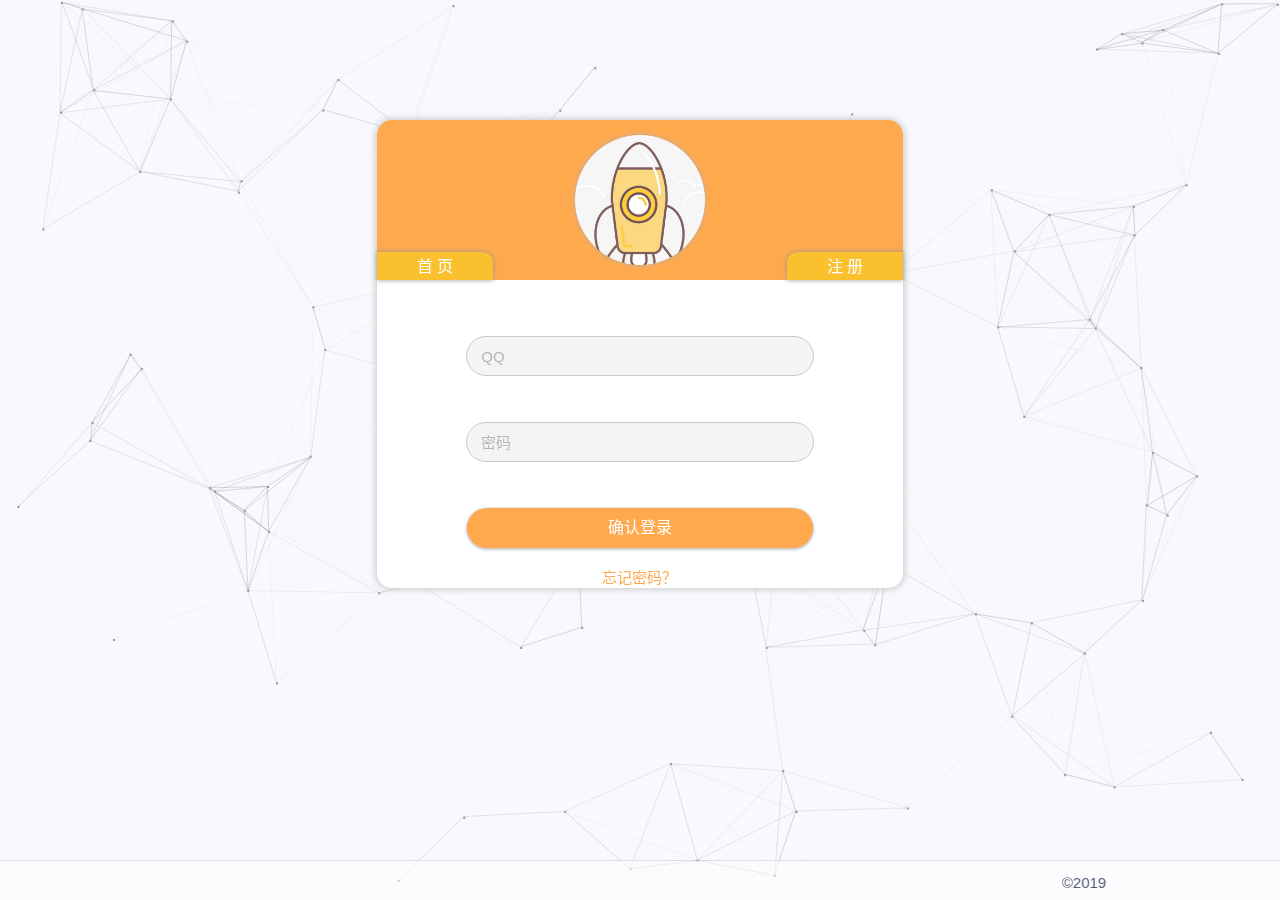
==== commit 4d6da2a7: ""2.0 11-05"" ====
--- a/resources/html/Login.html
+++ b/resources/html/Login.html
@@ -142,7 +142,9 @@
                             }
                         },
                         error: function () {
-                            alert("error");
+                            $("#result").modal();
+                            $("#msg").html(data.msg);
+                            document.getElementById("login").disabled = false;
                         }
                     });
                 }
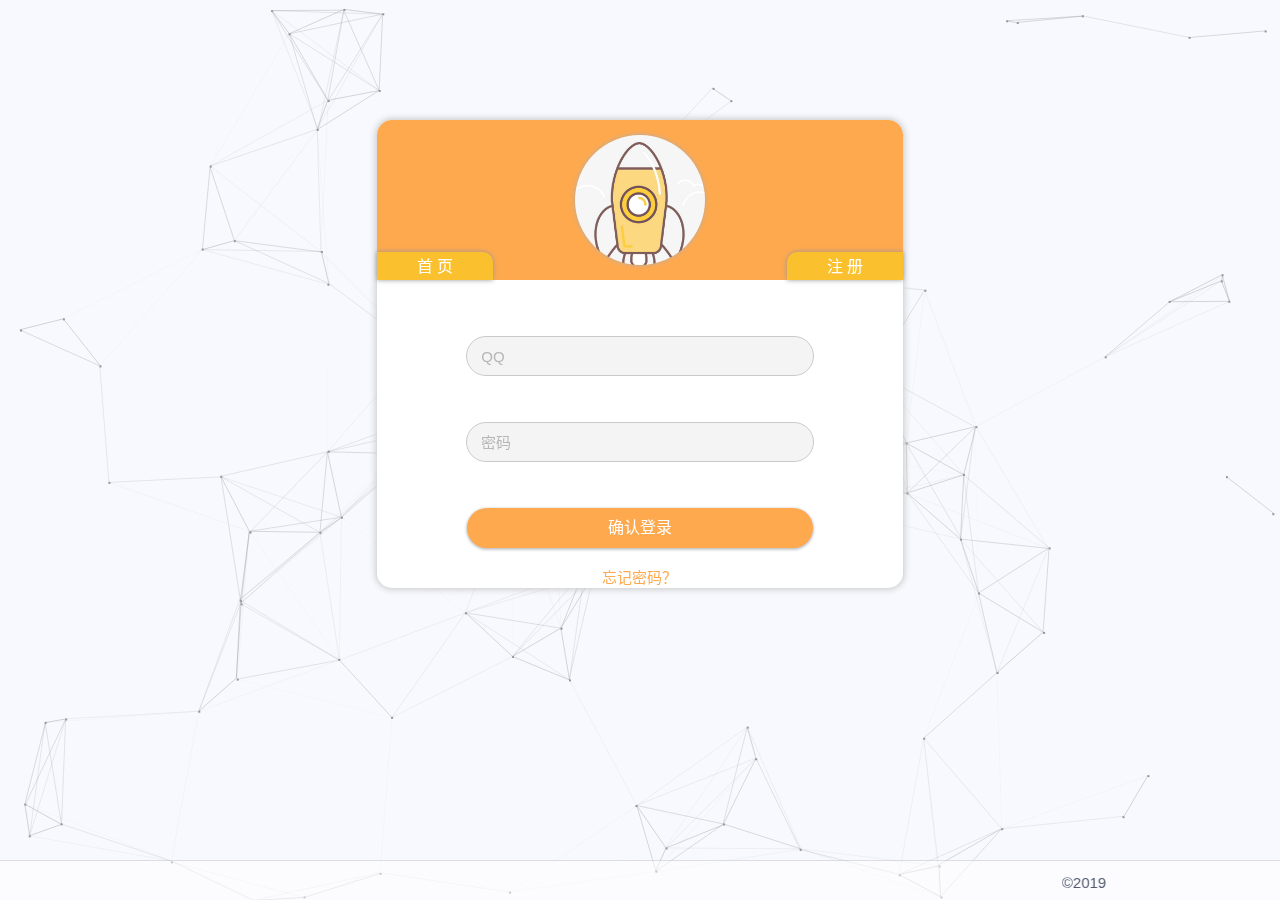
==== commit d96258d9: ""2.0 11-05"" ====
--- a/resources/html/Login.html
+++ b/resources/html/Login.html
@@ -110,7 +110,7 @@
                     };
                     $.ajax({
                         type: "POST",
-                        url: "http://127.0.0.1:8080/login",
+                        url: "http://shop.zlznull.top:8080/login",
                         data: JSON.stringify(json),
                         dataType: "json",
                         contentType: 'application/json',
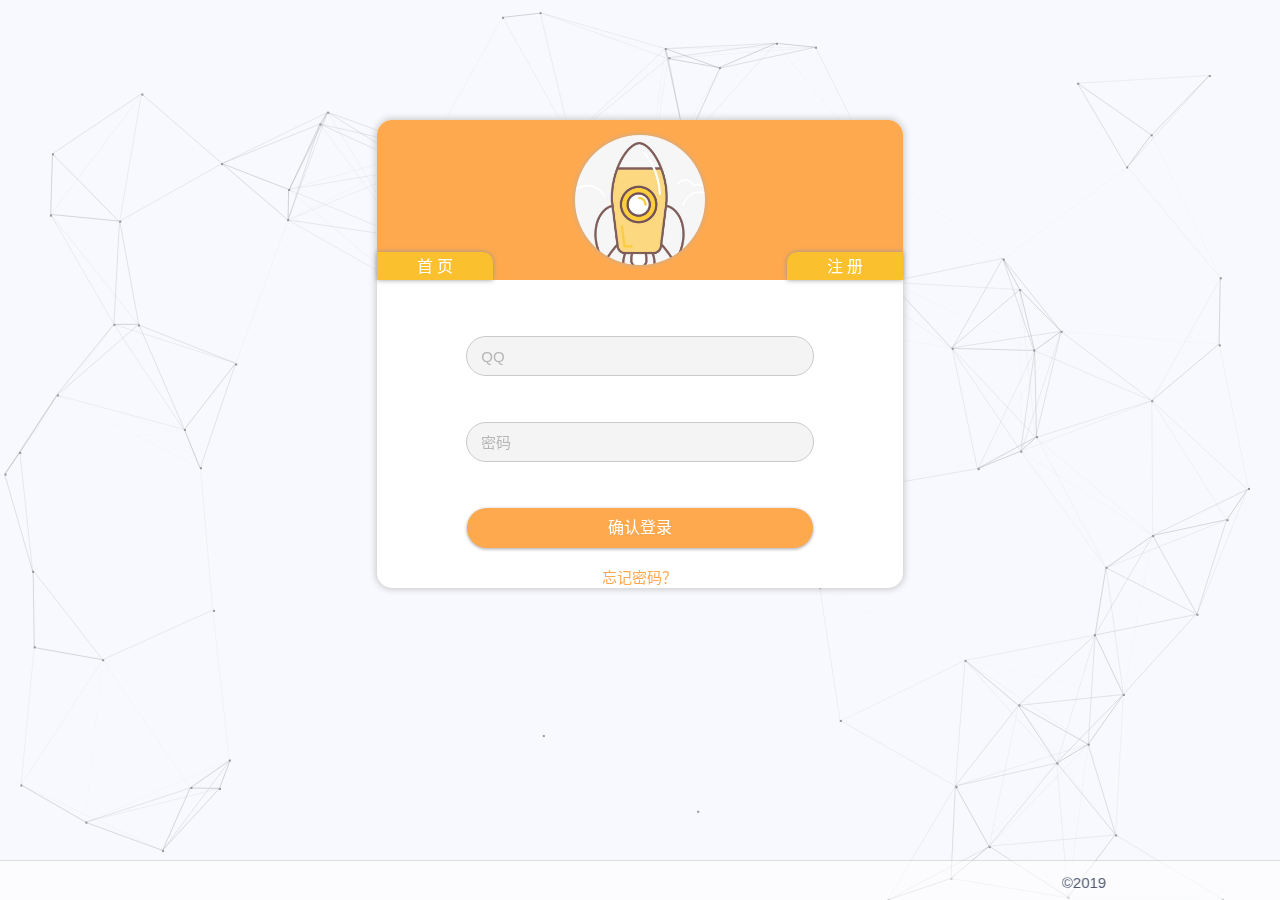
==== commit 326846cd: ""2.0 11-05"" ====
--- a/resources/html/Login.html
+++ b/resources/html/Login.html
@@ -110,7 +110,7 @@
                     };
                     $.ajax({
                         type: "POST",
-                        url: "http://shop.zlznull.top:8080/login",
+                        url: "http://192.168.1.136:8080/login",
                         data: JSON.stringify(json),
                         dataType: "json",
                         contentType: 'application/json',
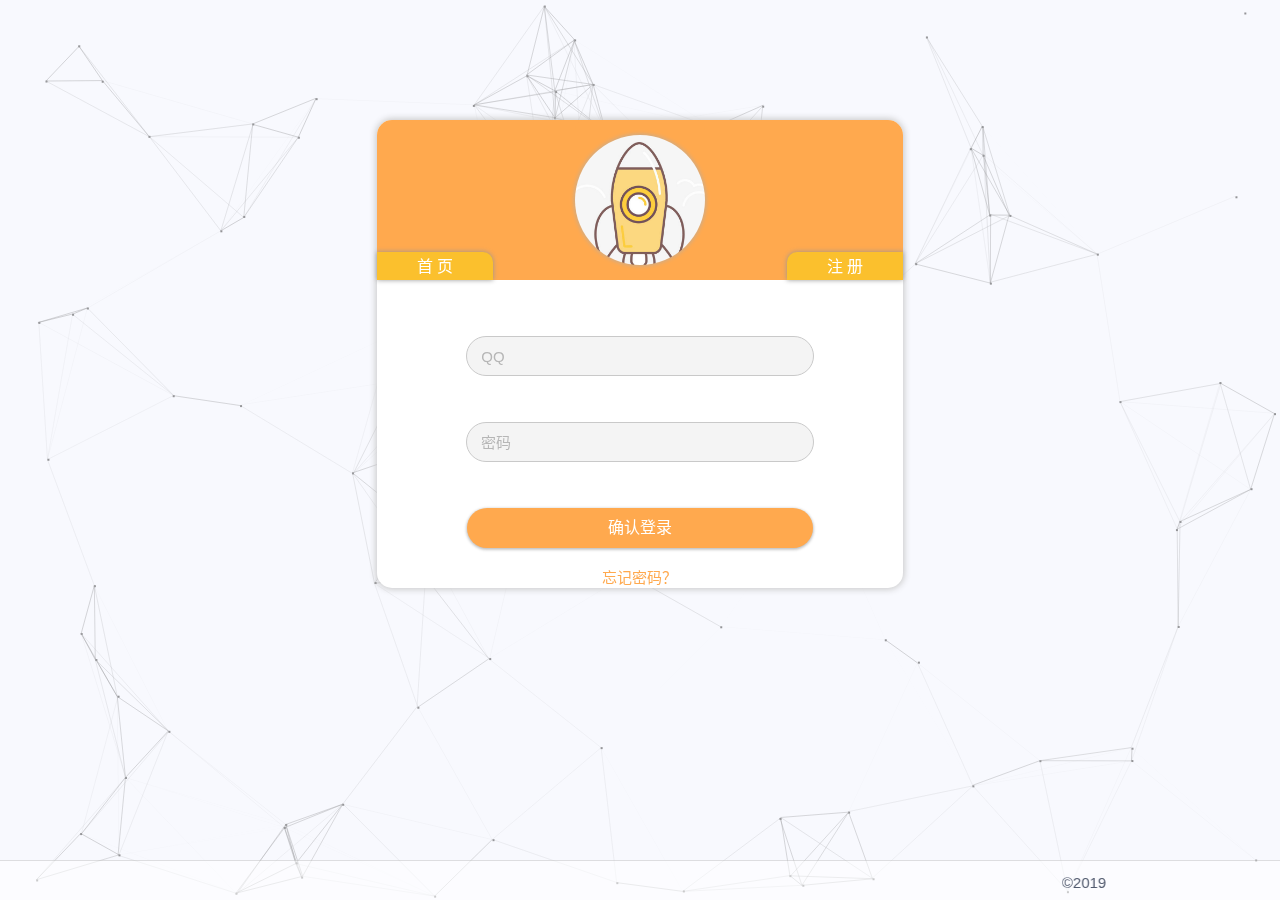
==== commit 274c752c: ""2.0 11-05"" ====
--- a/resources/html/Login.html
+++ b/resources/html/Login.html
@@ -110,7 +110,7 @@
                     };
                     $.ajax({
                         type: "POST",
-                        url: "http://192.168.1.136:8080/login",
+                        url: "http://123.56.224.188:8080/login",
                         data: JSON.stringify(json),
                         dataType: "json",
                         contentType: 'application/json',
